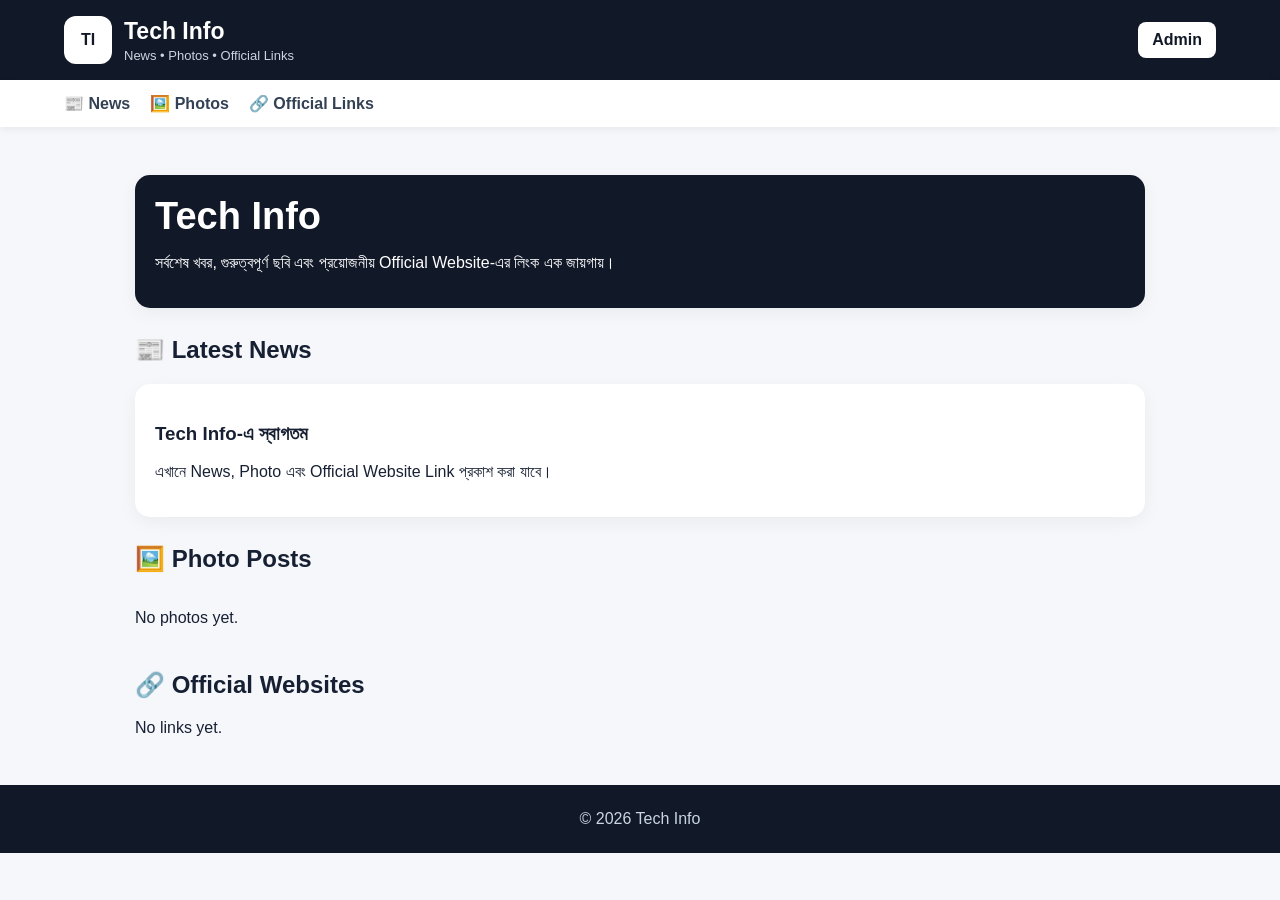
==== index.html @ 14017034 "Add files via upload" ====
<!doctype html>
<html lang="bn"><head>
<meta charset="UTF-8"><meta name="viewport" content="width=device-width,initial-scale=1">
<title>Tech Info</title><meta name="description" content="Tech Info — News, Photos and Official Website Links">
<link rel="stylesheet" href="style.css"></head>
<body>
<header><div class="brand"><div class="logo">TI</div><div><h1>Tech Info</h1><p>News • Photos • Official Links</p></div></div><a class="admin" href="admin.html">Admin</a></header>
<nav><a href="#news">📰 News</a><a href="#photos">🖼️ Photos</a><a href="#links">🔗 Official Links</a></nav>
<main><section class="hero"><h2>Tech Info</h2><p>সর্বশেষ খবর, গুরুত্বপূর্ণ ছবি এবং প্রয়োজনীয় Official Website-এর লিংক এক জায়গায়।</p></section>
<section id="news"><h2>📰 Latest News</h2><div id="newsGrid" class="grid"></div></section>
<section id="photos"><h2>🖼️ Photo Posts</h2><div id="photoGrid" class="grid"></div></section>
<section id="links"><h2>🔗 Official Websites</h2><div id="linkGrid"></div></section></main>
<footer>© 2026 Tech Info</footer><script src="app.js"></script></body></html>
---- style.css ----
*{box-sizing:border-box}body{margin:0;font-family:Arial,'Noto Sans Bengali',sans-serif;background:#f5f7fb;color:#172033}header{background:#111827;color:#fff;padding:16px 5%;display:flex;justify-content:space-between;align-items:center}.brand{display:flex;align-items:center;gap:12px}.logo{width:48px;height:48px;border-radius:12px;background:#fff;color:#111827;display:grid;place-items:center;font-weight:900}.brand h1{margin:0;font-size:23px}.brand p{margin:3px 0 0;color:#cbd5e1;font-size:13px}.admin{background:#fff;color:#111827;padding:9px 14px;border-radius:8px;text-decoration:none;font-weight:700}nav{background:#fff;padding:14px 5%;box-shadow:0 2px 8px #0001}nav a{margin-right:20px;text-decoration:none;color:#334155;font-weight:700}main{max-width:1050px;margin:auto;padding:20px}.hero,.box,.card,.link{background:#fff;border-radius:15px;padding:20px;box-shadow:0 5px 18px #0000000d}.hero{background:#111827;color:#fff;margin-bottom:28px}.hero h2{font-size:38px;margin:0 0 8px}.grid{display:grid;grid-template-columns:repeat(auto-fit,minmax(240px,1fr));gap:16px}.card img{width:100%;height:200px;object-fit:cover;border-radius:10px}.link{display:flex;justify-content:space-between;align-items:center;margin:12px 0}.link a{background:#111827;color:#fff;padding:9px 12px;border-radius:8px;text-decoration:none}section{margin:28px 0}.box form{display:grid;gap:10px}input,textarea{width:100%;padding:11px;border:1px solid #cbd5e1;border-radius:8px;font:inherit}textarea{min-height:100px}button{border:0;background:#111827;color:#fff;padding:11px;border-radius:8px;font-weight:700}.item{border-top:1px solid #e2e8f0;padding:10px 0;display:flex;justify-content:space-between;gap:10px}.del{background:#fee2e2;color:#991b1b}footer{text-align:center;padding:25px;background:#111827;color:#cbd5e1}@media(max-width:600px){.hero h2{font-size:30px}.brand h1{font-size:19px}.link{flex-direction:column;align-items:flex-start;gap:10px}}
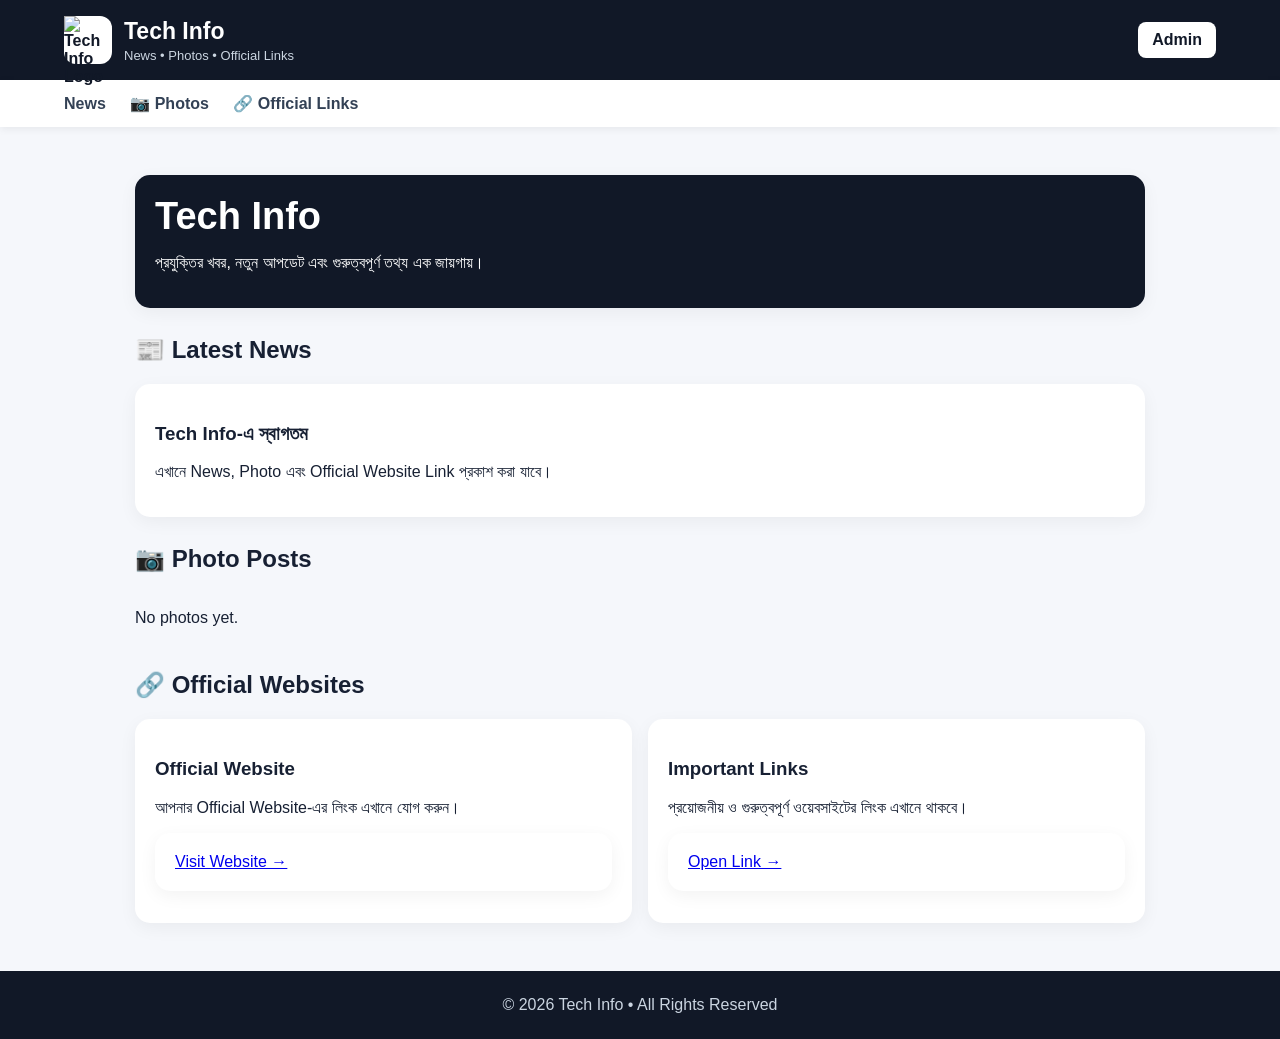
==== commit 40d972e9: "Refactor index.html with new layout and content Updated the HTML structure, added logo, and improved" ====
--- a/index.html
+++ b/index.html
@@ -1,13 +1,152 @@
 <!doctype html>
-<html lang="bn"><head>
-<meta charset="UTF-8"><meta name="viewport" content="width=device-width,initial-scale=1">
-<title>Tech Info</title><meta name="description" content="Tech Info — News, Photos and Official Website Links">
-<link rel="stylesheet" href="style.css"></head>
+<html lang="bn">
+<head>
+  <meta charset="UTF-8">
+  <meta name="viewport" content="width=device-width, initial-scale=1.0">
+
+  <title>Tech Info</title>
+
+  <meta
+    name="description"
+    content="Tech Info - News, Photos and Official Website Links"
+  >
+
+  <link rel="stylesheet" href="style.css">
+</head>
+
 <body>
-<header><div class="brand"><div class="logo">TI</div><div><h1>Tech Info</h1><p>News • Photos • Official Links</p></div></div><a class="admin" href="admin.html">Admin</a></header>
-<nav><a href="#news">📰 News</a><a href="#photos">🖼️ Photos</a><a href="#links">🔗 Official Links</a></nav>
-<main><section class="hero"><h2>Tech Info</h2><p>সর্বশেষ খবর, গুরুত্বপূর্ণ ছবি এবং প্রয়োজনীয় Official Website-এর লিংক এক জায়গায়।</p></section>
-<section id="news"><h2>📰 Latest News</h2><div id="newsGrid" class="grid"></div></section>
-<section id="photos"><h2>🖼️ Photo Posts</h2><div id="photoGrid" class="grid"></div></section>
-<section id="links"><h2>🔗 Official Websites</h2><div id="linkGrid"></div></section></main>
-<footer>© 2026 Tech Info</footer><script src="app.js"></script></body></html>+
+  <!-- Header -->
+  <header>
+    <div class="brand">
+
+      <!-- TECH INFO LOGO -->
+      <div class="logo">
+        <img src="logo.png" alt="Tech Info Logo">
+      </div>
+
+      <div>
+        <h1>Tech Info</h1>
+        <p>News • Photos • Official Links</p>
+      </div>
+    </div>
+
+    <div class="admin">
+      Admin
+    </div>
+  </header>
+
+
+  <!-- Navigation -->
+  <nav>
+    <a href="#news">News</a>
+    <a href="#photos">📷 Photos</a>
+    <a href="#links">🔗 Official Links</a>
+  </nav>
+
+
+  <!-- Main Content -->
+  <main>
+
+    <!-- Hero -->
+    <section class="hero">
+      <h2>Tech Info</h2>
+      <p>
+        প্রযুক্তির খবর, নতুন আপডেট এবং গুরুত্বপূর্ণ তথ্য এক জায়গায়।
+      </p>
+    </section>
+
+
+    <!-- News Section -->
+    <section id="news">
+      <h2>📰 Latest News</h2>
+
+      <div id="newsGrid" class="grid">
+
+        <div class="card">
+          <h3>Tech News</h3>
+          <p>
+            এখানে আপনার নতুন প্রযুক্তির খবর এবং আপডেট প্রকাশ করা যাবে।
+          </p>
+        </div>
+
+        <div class="card">
+          <h3>Latest Update</h3>
+          <p>
+            গুরুত্বপূর্ণ প্রযুক্তিগত আপডেট এখানে দেখতে পারবেন।
+          </p>
+        </div>
+
+      </div>
+    </section>
+
+
+    <!-- Photos Section -->
+    <section id="photos">
+      <h2>📷 Photo Posts</h2>
+
+      <div id="photoGrid" class="grid">
+
+        <div class="item">
+          <h3>Tech Photos</h3>
+          <p>
+            এখানে আপনার Tech Info-এর ছবি ও পোস্ট যোগ করা যাবে।
+          </p>
+        </div>
+
+      </div>
+    </section>
+
+
+    <!-- Official Links Section -->
+    <section id="links">
+      <h2>🔗 Official Websites</h2>
+
+      <div class="grid">
+
+        <div class="card">
+          <h3>Official Website</h3>
+          <p>
+            আপনার Official Website-এর লিংক এখানে যোগ করুন।
+          </p>
+
+          <a
+            class="link"
+            href="#"
+            target="_blank"
+          >
+            Visit Website →
+          </a>
+        </div>
+
+        <div class="card">
+          <h3>Important Links</h3>
+          <p>
+            প্রয়োজনীয় ও গুরুত্বপূর্ণ ওয়েবসাইটের লিংক এখানে থাকবে।
+          </p>
+
+          <a
+            class="link"
+            href="#"
+            target="_blank"
+          >
+            Open Link →
+          </a>
+        </div>
+
+      </div>
+    </section>
+
+  </main>
+
+
+  <!-- Footer -->
+  <footer>
+    © 2026 Tech Info • All Rights Reserved
+  </footer>
+
+
+  <script src="app.js"></script>
+
+</body>
+</html>
